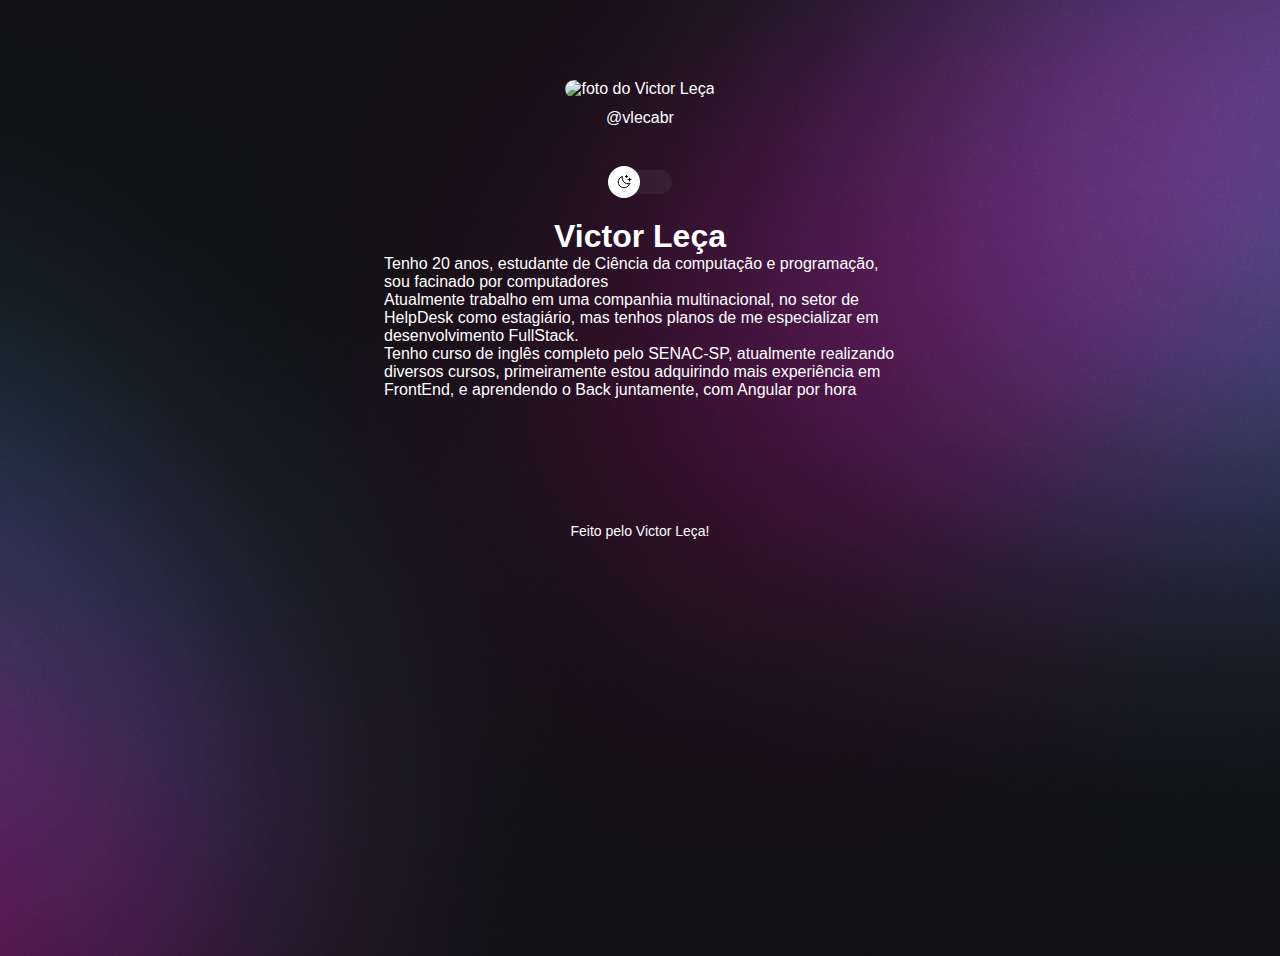
==== sobre-mim.html @ 1805c4f4 "add sobre-mim page" ====
<!DOCTYPE html>
<html lang="en" class="">
<head>
    <meta charset="UTF-8">
    <meta name="viewport" content="width=device-width, initial-scale=1.0">
    <title>Victor Leça</title>
    <link rel="stylesheet" href="styles.css"/>
</head>
<body>

    <!--FOTO E @-->
    <div id="container">
        <div id="profile">
            <img src="https://media.licdn.com/dms/image/D5603AQHH7dxs5tQfkg/profile-displayphoto-shrink_200_200/0/1681340557455?e=1710374400&v=beta&t=yx60y1m1KMPLAETRD4Vwb1RTWn50q11lDYeViTWTmuw" 
            alt="foto do Victor Leça">

            <p> @vlecabr </p>
        </div>

        <!--BUTTON-->
        <div id="switch" onclick="toggleMode()">
            <button></button>
            <span></span>
        </div>

        <div id="sobre-mim">
            <h1>Victor Leça</h1>
            <p>Tenho 20 anos, estudante de Ciência da computação e programação, sou facinado
                por computadores <br>
                Atualmente trabalho em uma companhia multinacional, no setor de HelpDesk 
                como estagiário, mas tenhos planos de me especializar em desenvolvimento FullStack.<br>
                Tenho curso de inglês completo pelo SENAC-SP, atualmente realizando diversos cursos,
                primeiramente estou adquirindo mais experiência em FrontEnd, e aprendendo o Back juntamente,
                com Angular por hora
            </p>
        </div>

         <!--SOCIAL LINKS-->
        <div class="social-links">
            <a href="https://github.com/vLecaBR" target="_blank">
            <ion-icon name="logo-github"></ion-icon>
        </a>
        <a href="https://www.instagram.com/vlecabr/" target="_blank">
            <ion-icon name="logo-instagram"></ion-icon>
        </a>
        <a href="https://www.linkedin.com/in/victor-leca-vlkbr/" target="_blank">
            <ion-icon name="logo-linkedin"></ion-icon>
        </a>
        <a href="https://wa.link/wk828q" target="_blank">
            <ion-icon name="logo-whatsapp"></ion-icon>
        </a>
        </div>

        <!--RODAPÉ-->
        <footer>
            Feito pelo Victor Leça!
        </footer>
    </div>


    <!--JAVA SCRIPT-->
    <script type="module" src="https://unpkg.com/ionicons@7.1.0/dist/ionicons/ionicons.esm.js"></script>
    <script nomodule src="https://unpkg.com/ionicons@7.1.0/dist/ionicons/ionicons.js"></script>
    <script src="script.js"></script>
</body>
---- styles.css ----
*{
    margin: 0;
    padding: 0;
    box-sizing: border-box;
}
:root{
    --text-color:white;
    --bg-url:url(./assets/bg-mobile.jpg);
    --strock-color: rgba(255, 255, 255, 0.5);
    --surface-color: rgba(255, 255, 255, 0.05);
    --surface-color-hover:rgba(0, 0, 0, 0.02);
    --highlight-color: rgba(255, 255, 255, 0.2);
    --switch-bg-url: url(./assets/moon-stars.svg);
}
.light{
    --text-color:black;
    --bg-url:url(./assets/bg-mobile-light.jpg);
    --strock-color: rgba(0, 0, 0, 0.5);
    --surface-color: rgba(0, 0, 0, 0.05);
    --surface-color-hover:rgba(0, 0, 0, 0.02);
    --highlight-color: rgba(0, 0, 0, 0.1);
    --switch-bg-url: url(./assets/sun.svg);
}
body{
    background: var(--bg-url) no-repeat top center/cover;
    height: 100vh;
}
body *{
    font-family:'Inter', sans-serif;
    color: var(--text-color);
}
#container{
    width: 100%;
    max-width: 600px;
    margin: 56px auto 0px;
    padding:0 24px;
}


/*Profile*/
#profile{
    text-align: center;
    padding: 24px;
    margin: 1rem;
    padding: 24px;
}
#profile img{
    width: 112px;
    border-radius: 300px;
    margin: auto;
}
#profile p{
    font-weight: 500;
    line-height: 24px;
    margin-top: 8px;
}

/*Sobre mim*/
#sobre-mim{
    padding: 20px;
}
#sobre-mim h1{
    text-align: center;
}

/*Switch*/
#switch{
    position: relative;
    width: 64px;
    margin: 4px auto;
}
#switch button{
    width: 32px;
    height: 32px;
    background: white var(--switch-bg-url) no-repeat center;
    border: 0;
    border-radius: 50%;

    position: absolute;
    transform: translateY(-50%);
    top: 50%;
    left: 0;
    z-index: 1;
    animation: slide-dark .4s;
}
.light #switch button{
    animation: slide-light .4s forwards;
}
#switch button:hover{
    outline: 8px solid var(--highlight-color)
}

#switch span{
    display: block;
    width: 64px;
    height: 24px;
    background: var(--surface-color);
    border: var(--strock-color);
    backdrop-filter: blur(4px);
    -webkit-backdrop-filter: blur(4px);
    border-radius: 9999px;
}
/* LINKS */
ul{
    list-style: none;
    display: flex;
    flex-direction: column;
    gap: 16px;
    padding:24px 0;
}

ul li a{
    padding: 16px 24px;
    display: flex;
    align-items: center;
    justify-content: center;

    background: var(--surface-color);
    border: 1px solid var(--strock-color);
    border-radius: 10px;

    backdrop-filter: blur(4px);
    -webkit-backdrop-filter: blur(4px);

    text-decoration: none;
    font-weight: 500;

    transition: background 0.2s;
}

ul li a:hover{
    background: var(--surface-color-hover);
    border: 1.5 solid var(--text-color);
}

/*Social links*/
.social-links{
    padding: 24px 0;
    font-size: 24px;
    display: flex;
    justify-content: center;
    align-items: center;
    flex-direction: row;
}
.social-links a{
    display: flex;
    align-items: center;
    justify-content: center;
    padding: 16px;
    border-radius: 50%;
    transition: background .2s;
}
.social-links a:hover{
    background: var(--highlight-color);
    padding: 16px;
}
footer{
    padding: 24px 0;
    text-align: center;
    font-size: 14px;
}

/*Media Queries*/
@media (min-width:700px){
    :root{
        --bg-url: url(./assets/bg-desktop.jpg);
    }

    .light{
        --bg-url: url(./assets/bg-desktop-light.jpg);
    }
}

/*Animation*/
@keyframes slide-light{
    from{
        left:0;
    }to{
        left:50%;
    }
}
@keyframes slide-dark{
    from{
        left:50%
    }to{
        left:0;
    }
}
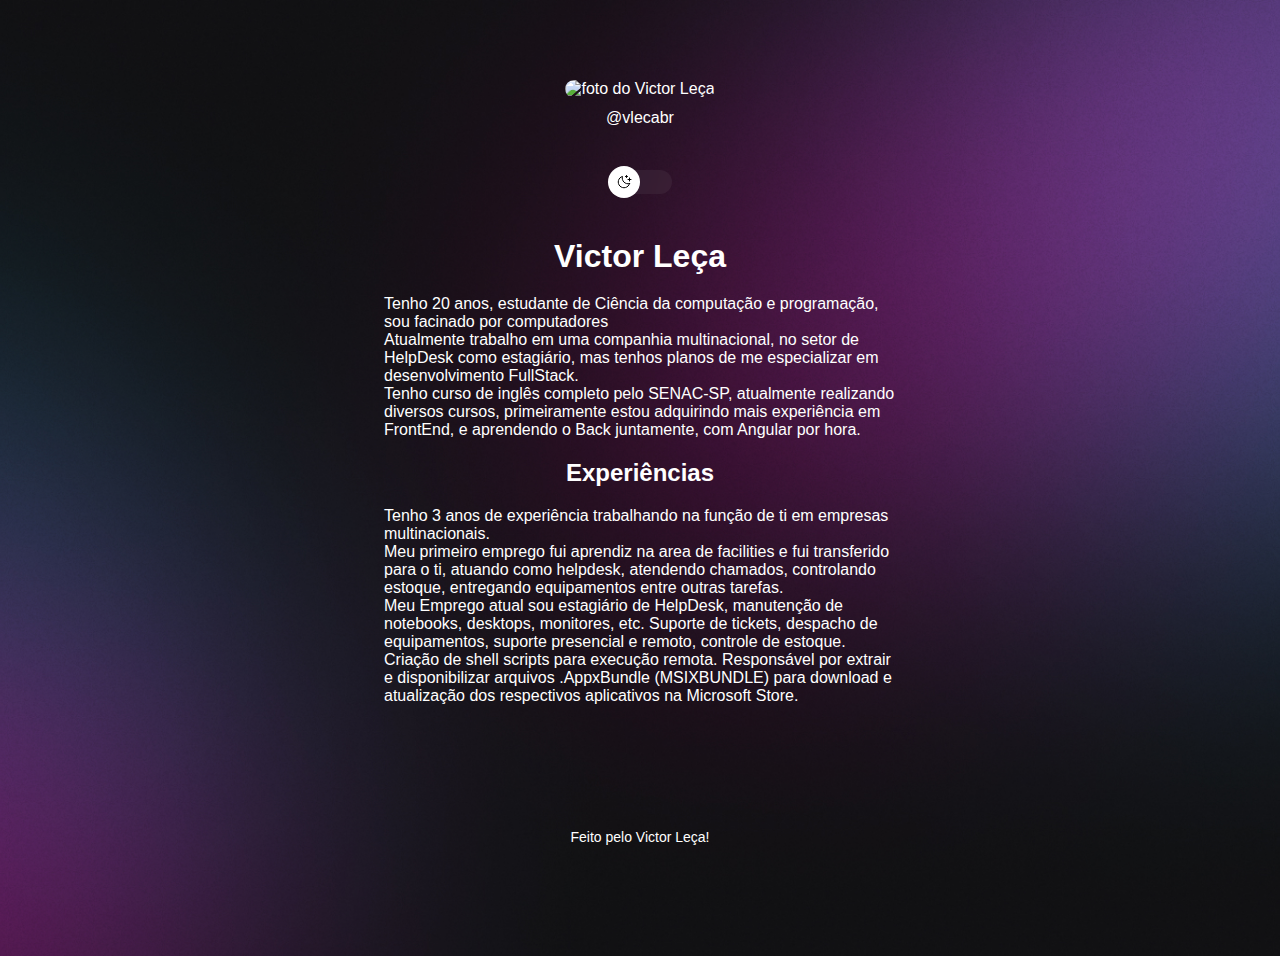
==== commit d5ebc688: "sobre-mim content add" ====
--- a/sobre-mim.html
+++ b/sobre-mim.html
@@ -31,7 +31,16 @@
                 como estagiário, mas tenhos planos de me especializar em desenvolvimento FullStack.<br>
                 Tenho curso de inglês completo pelo SENAC-SP, atualmente realizando diversos cursos,
                 primeiramente estou adquirindo mais experiência em FrontEnd, e aprendendo o Back juntamente,
-                com Angular por hora
+                com Angular por hora.
+            </p>
+
+            <h2>Experiências</h2>
+            <p>Tenho 3 anos de experiência trabalhando na função de ti em empresas multinacionais.<br>
+                Meu primeiro emprego fui aprendiz na area de facilities e fui transferido para o ti,
+                atuando como helpdesk, atendendo chamados, controlando estoque, entregando equipamentos entre outras tarefas.<br>
+                Meu Emprego atual sou estagiário de HelpDesk, manutenção de notebooks, desktops, monitores, etc. Suporte de tickets, 
+                despacho de equipamentos, suporte presencial e remoto, controle de estoque. Criação de shell scripts para execução remota. 
+                Responsável por extrair e disponibilizar arquivos .AppxBundle (MSIXBUNDLE) para download e atualização dos respectivos aplicativos na Microsoft Store.
             </p>
         </div>
 
--- a/styles.css
+++ b/styles.css
@@ -60,8 +60,14 @@
     padding: 20px;
 }
 #sobre-mim h1{
+    padding: 20px;
     text-align: center;
 }
+#sobre-mim h2{
+    padding: 20px;
+    text-align: center;
+}
+
 
 /*Switch*/
 #switch{
